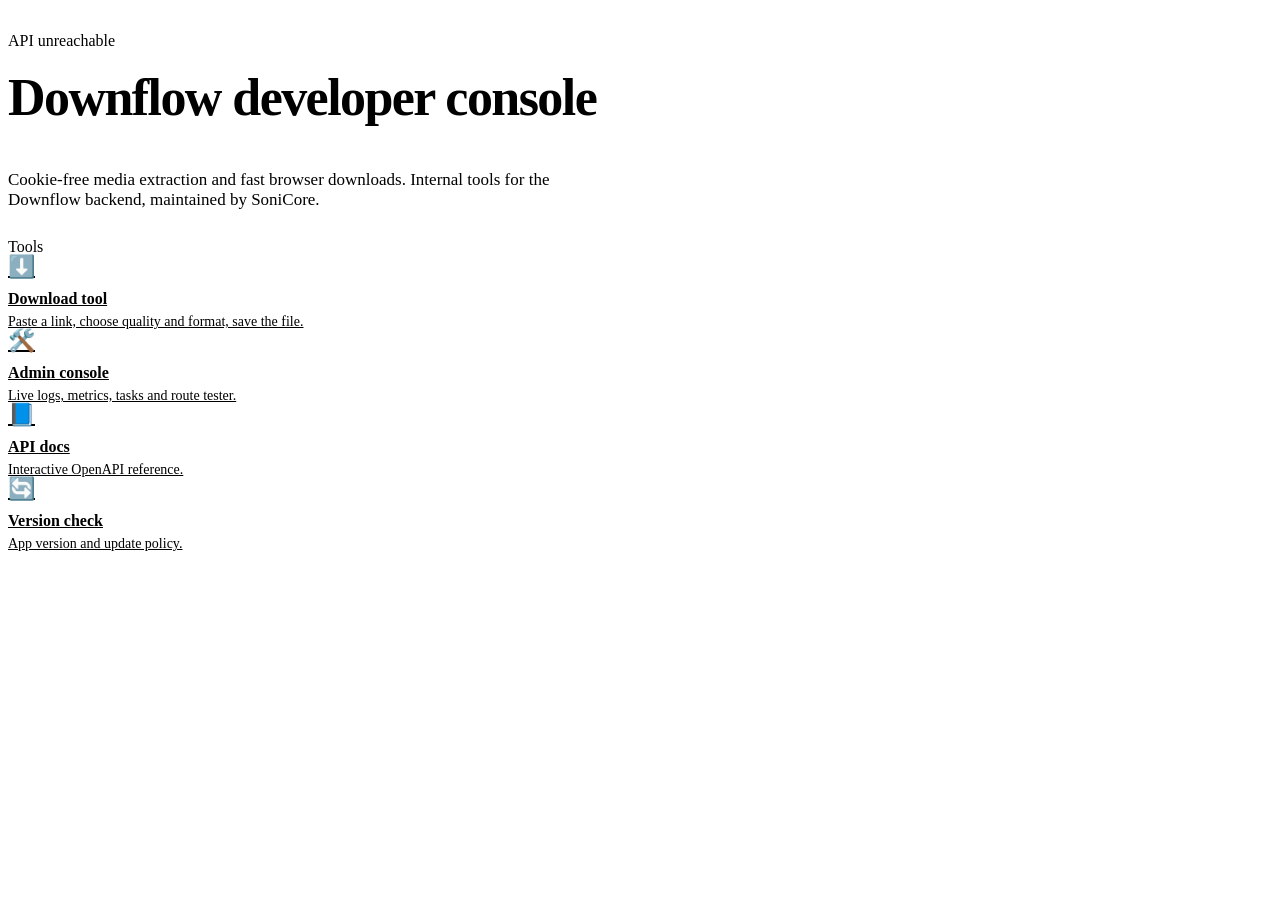
==== web/index.html @ c86afa6b "first commit" ====
<!DOCTYPE html>
<html lang="en"><head><meta charset="UTF-8"><meta name="viewport" content="width=device-width,initial-scale=1"><meta name="robots" content="noindex,nofollow">
<title>Downflow · Developer Console</title><link rel="stylesheet" href="/ui.css">
<style>
.hero{padding:24px 0 8px}
.hero h1{font-size:clamp(32px,6vw,52px);font-weight:800;letter-spacing:-.03em}
.hero p{color:var(--muted);font-size:17px;max-width:600px;margin:14px 0 20px}
.tile{display:flex;flex-direction:column;gap:6px;color:var(--text);transition:border-color .15s,transform .15s}
.tile:hover{border-color:#34343c;transform:translateY(-2px);text-decoration:none}
.tile .ico{font-size:22px;line-height:1}.tile b{font-size:16px;margin-top:6px}.tile span{color:var(--muted);font-size:14px}
</style></head><body>
<!--HEADER-->
<main class="page">
<section class="hero"><span class="chip"><span class="dot" id="d"></span><span id="s">Checking API…</span></span>
<h1 class="grad" style="margin-top:18px">Downflow developer console</h1>
<p>Cookie-free media extraction and fast browser downloads. Internal tools for the Downflow backend, maintained by SoniCore.</p></section>
<div class="sec-title">Tools</div>
<div class="grid">
<a class="card tile" href="/download/"><span class="ico">⬇️</span><b>Download tool</b><span>Paste a link, choose quality and format, save the file.</span></a>
<a class="card tile" href="/admin"><span class="ico">🛠️</span><b>Admin console</b><span>Live logs, metrics, tasks and route tester.</span></a>
<a class="card tile" href="/docs"><span class="ico">📘</span><b>API docs</b><span>Interactive OpenAPI reference.</span></a>
<a class="card tile" href="/check-updates"><span class="ico">🔄</span><b>Version check</b><span>App version and update policy.</span></a>
</div>
</main>
<!--FOOTER-->
<script>
fetch("/api/v1/health/").then(r=>r.json()).then(j=>{d.className="dot ok";s.textContent="API online · "+new Date(j.data.timestamp).toLocaleTimeString()}).catch(()=>{d.className="dot bad";s.textContent="API unreachable"})
</script></body></html>
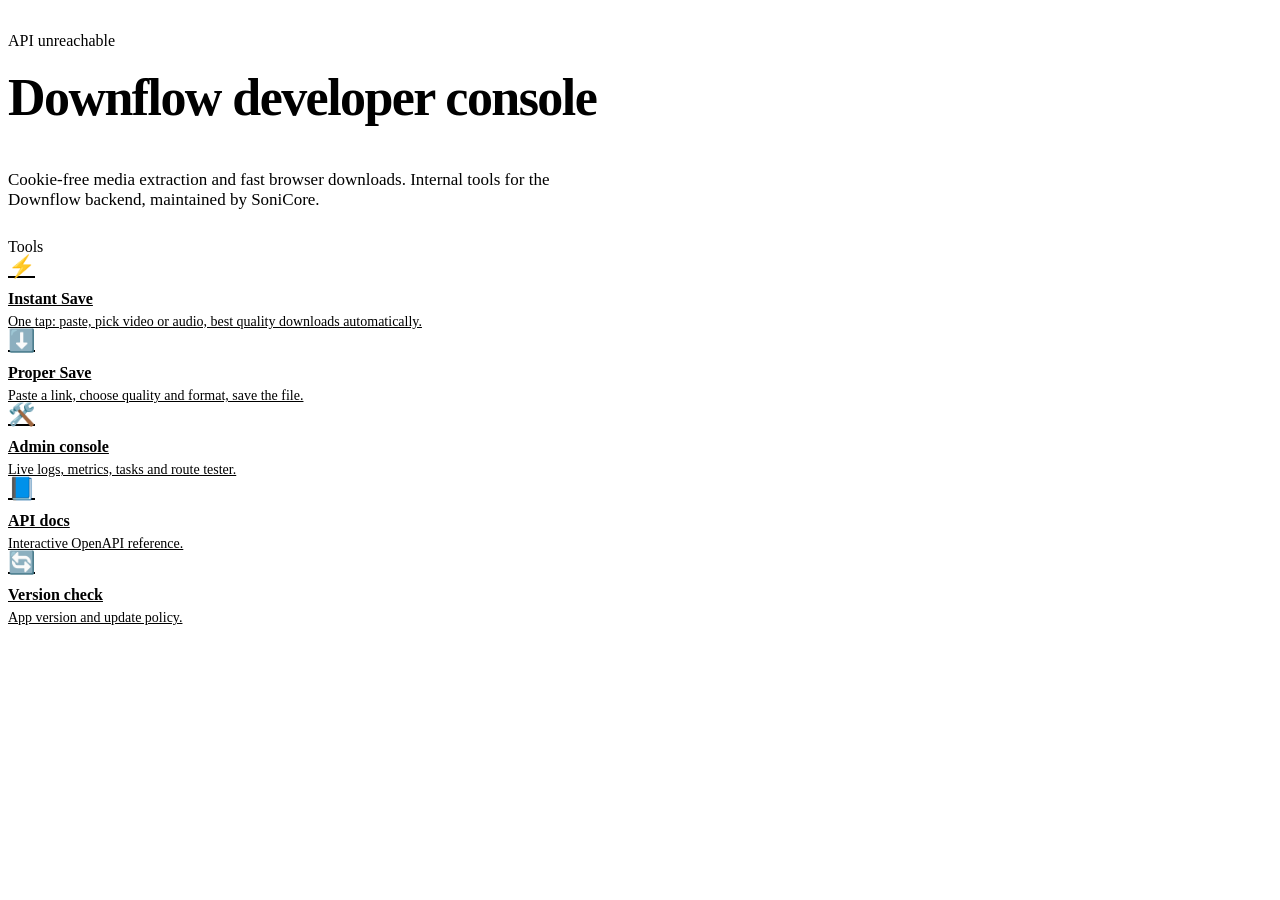
==== commit 7bafadf2: "Not much" ====
--- a/web/index.html
+++ b/web/index.html
@@ -16,7 +16,8 @@
 <p>Cookie-free media extraction and fast browser downloads. Internal tools for the Downflow backend, maintained by SoniCore.</p></section>
 <div class="sec-title">Tools</div>
 <div class="grid">
-<a class="card tile" href="/download/"><span class="ico">⬇️</span><b>Download tool</b><span>Paste a link, choose quality and format, save the file.</span></a>
+<a class="card tile" href="/instant/"><span class="ico">⚡</span><b>Instant Save</b><span>One tap: paste, pick video or audio, best quality downloads automatically.</span></a>
+<a class="card tile" href="/download/"><span class="ico">⬇️</span><b>Proper Save</b><span>Paste a link, choose quality and format, save the file.</span></a>
 <a class="card tile" href="/admin"><span class="ico">🛠️</span><b>Admin console</b><span>Live logs, metrics, tasks and route tester.</span></a>
 <a class="card tile" href="/docs"><span class="ico">📘</span><b>API docs</b><span>Interactive OpenAPI reference.</span></a>
 <a class="card tile" href="/check-updates"><span class="ico">🔄</span><b>Version check</b><span>App version and update policy.</span></a>
